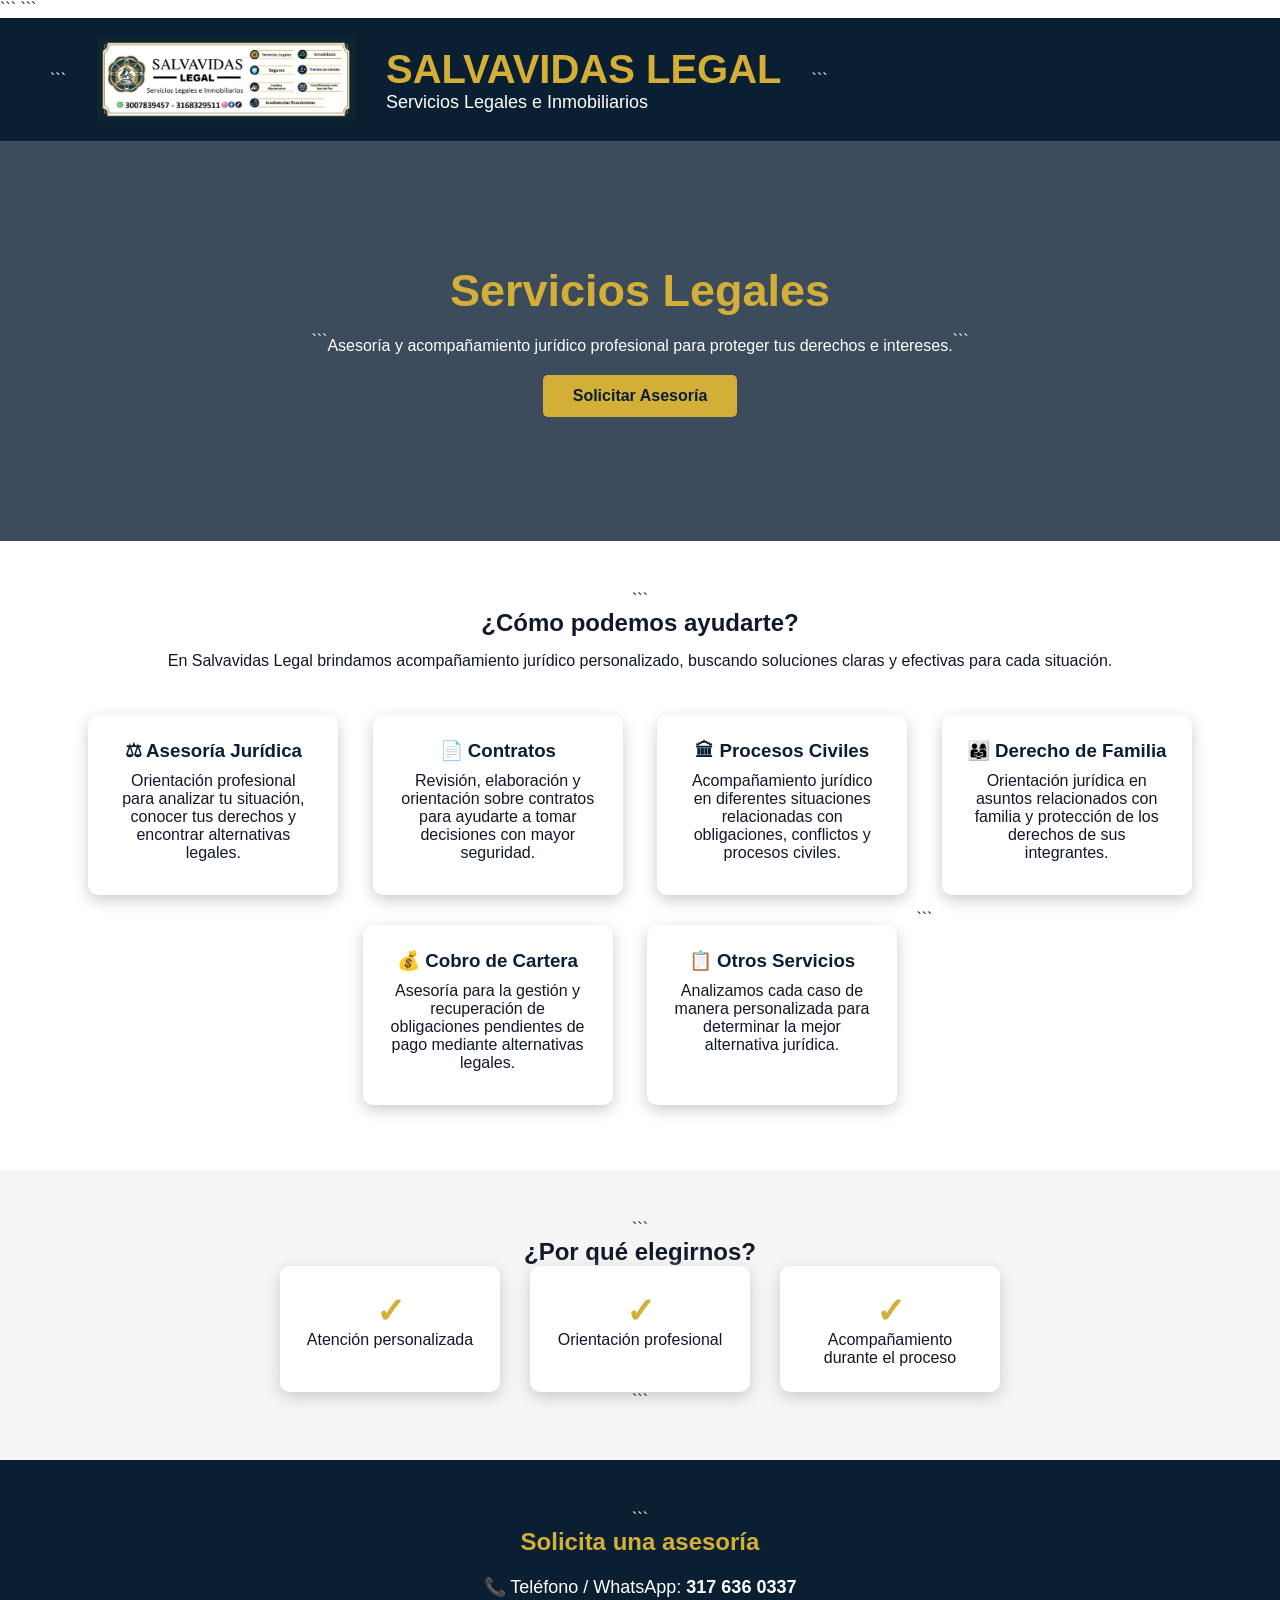
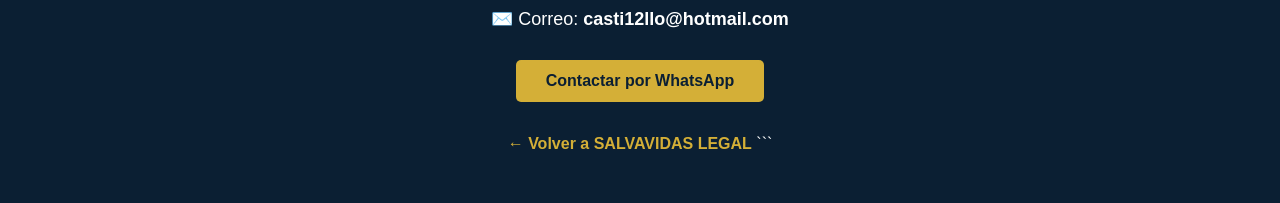
==== legal.html @ f8e182da "Create legal.html" ====
<!DOCTYPE html>

<html lang="es">

<head>
    <meta charset="UTF-8">
    <meta name="viewport" content="width=device-width, initial-scale=1.0">

```
<title>Servicios Legales | Salvavidas Legal</title>

<link rel="stylesheet" href="css/style.css">
```

</head>

<body>

<header>

```
<img src="Salvavidas.jpeg" alt="Salvavidas Legal" class="logo">

<div>
    <h1>SALVAVIDAS LEGAL</h1>
    <p>Servicios Legales e Inmobiliarios</p>
</div>
```

</header>

<section class="hero">

```
<div>

    <h2>
        <span>Servicios Legales</span>
    </h2>

    <p>
        Asesoría y acompañamiento jurídico profesional
        para proteger tus derechos e intereses.
    </p>

    <a
        class="btn"
        href="https://wa.me/573176360337"
        target="_blank">
        Solicitar Asesoría
    </a>

</div>
```

</section>

<section class="servicios">

```
<h2>¿Cómo podemos ayudarte?</h2>

<p style="margin-top: 15px; margin-bottom: 30px;">
    En Salvavidas Legal brindamos acompañamiento jurídico
    personalizado, buscando soluciones claras y efectivas
    para cada situación.
</p>


<div class="card">

    <h3>⚖ Asesoría Jurídica</h3>

    <p>
        Orientación profesional para analizar tu situación,
        conocer tus derechos y encontrar alternativas legales.
    </p>

</div>


<div class="card">

    <h3>📄 Contratos</h3>

    <p>
        Revisión, elaboración y orientación sobre contratos
        para ayudarte a tomar decisiones con mayor seguridad.
    </p>

</div>


<div class="card">

    <h3>🏛 Procesos Civiles</h3>

    <p>
        Acompañamiento jurídico en diferentes situaciones
        relacionadas con obligaciones, conflictos y procesos civiles.
    </p>

</div>


<div class="card">

    <h3>👨‍👩‍👧 Derecho de Familia</h3>

    <p>
        Orientación jurídica en asuntos relacionados con
        familia y protección de los derechos de sus integrantes.
    </p>

</div>


<div class="card">

    <h3>💰 Cobro de Cartera</h3>

    <p>
        Asesoría para la gestión y recuperación de obligaciones
        pendientes de pago mediante alternativas legales.
    </p>

</div>


<div class="card">

    <h3>📋 Otros Servicios</h3>

    <p>
        Analizamos cada caso de manera personalizada para
        determinar la mejor alternativa jurídica.
    </p>

</div>
```

</section>

<section class="confianza">

```
<h2>¿Por qué elegirnos?</h2>

<div class="estadisticas">

    <div class="dato">

        <h3>✓</h3>

        <p>
            Atención personalizada
        </p>

    </div>


    <div class="dato">

        <h3>✓</h3>

        <p>
            Orientación profesional
        </p>

    </div>


    <div class="dato">

        <h3>✓</h3>

        <p>
            Acompañamiento durante el proceso
        </p>

    </div>

</div>
```

</section>

<section class="contacto">

```
<h2>Solicita una asesoría</h2>

<p>
    📞 Teléfono / WhatsApp:
    <strong>317 636 0337</strong>
</p>

<p>
    ✉️ Correo:
    <strong>casti12llo@hotmail.com</strong>
</p>

<a
    href="https://wa.me/573176360337"
    class="btn"
    target="_blank">
    Contactar por WhatsApp
</a>

<br><br>

<a href="index.html" class="red">
    ← Volver a SALVAVIDAS LEGAL
</a>
```

</section>

</body>

</html>
---- css/style.css ----
/* Estilos generales SALVAVIDAS LEGAL */

* {
    margin: 0;
    padding: 0;
    box-sizing: border-box;
}

body {
    font-family: Arial, Helvetica, sans-serif;
    background-color: #ffffff;
    color: #111827;
}

/* Encabezado */

header {
    background-color: #0b1f33;
    color: white;
    padding: 20px 50px;
    display: flex;
    align-items: center;
    gap: 30px;
}

header h1 {
    color: #d4af37;
    font-size: 40px;
}

header p {
    font-size: 18px;
}

/* Sección principal */

.hero {
    min-height: 400px;
    display: flex;
    justify-content: center;
    align-items: center;
    text-align: center;
    background: linear-gradient(
        rgba(11,31,51,0.8),
        rgba(11,31,51,0.8)
    );
    color: white;
    padding: 40px;
}

.hero h2 {
    font-size: 45px;
    margin-bottom: 20px;
}

.hero span {
    color: #d4af37;
}

/* Botones */

.btn {
    display: inline-block;
    margin-top: 20px;
    padding: 12px 30px;
    background-color: #d4af37;
    color: #0b1f33;
    text-decoration: none;
    font-weight: bold;
    border-radius: 5px;
}

/* Servicios */

.servicios {
    padding: 50px;
    text-align: center;
}

.card {
    display: inline-block;
    width: 250px;
    margin: 15px;
    padding: 25px;
    background: white;
    border-radius: 10px;
    box-shadow: 0 5px 15px #ccc;
}

.card h3 {
    color: #0b1f33;
    margin-bottom: 10px;
}


/* Logo */

.logo {
    width: 260px;
    height: auto;
}

header div {
    text-align: left;
}

/* Confianza */

.confianza {
    background-color: #f5f5f5;
    padding: 50px;
    text-align: center;
}

.estadisticas {
    display: flex;
    justify-content: center;
    gap: 30px;
    flex-wrap: wrap;
}

.dato {
    background: white;
    padding: 25px;
    width: 220px;
    border-radius: 10px;
    box-shadow: 0 5px 15px #ccc;
}

.dato h3 {
    color: #d4af37;
    font-size: 35px;
}


/* Contacto */

.contacto {
    background-color: #0b1f33;
    color: white;
    padding: 50px;
    text-align: center;
}

.contacto h2 {
    color: #d4af37;
    margin-bottom: 20px;
}

.contacto p {
    margin: 10px;
    font-size: 18px;
}

.red {
    display: inline-block;
    margin-top: 15px;
    color: #d4af37;
    text-decoration: none;
    font-weight: bold;
}


.card {
    display: inline-block;
    vertical-align: top;
    width: 250px;
    min-height: 180px;
    margin: 15px;
    padding: 25px;
    background: white;
    border-radius: 10px;
    box-shadow: 0 5px 15px #ccc;
    text-decoration: none;
    color: #111827;
    transition: 0.3s;
    cursor: pointer;
}

.card:hover {
    transform: translateY(-8px);
    box-shadow: 0 10px 25px #aaa;
}

.card span {
    display: inline-block;
    margin-top: 20px;
    color: #d4af37;
    font-weight: bold;
}
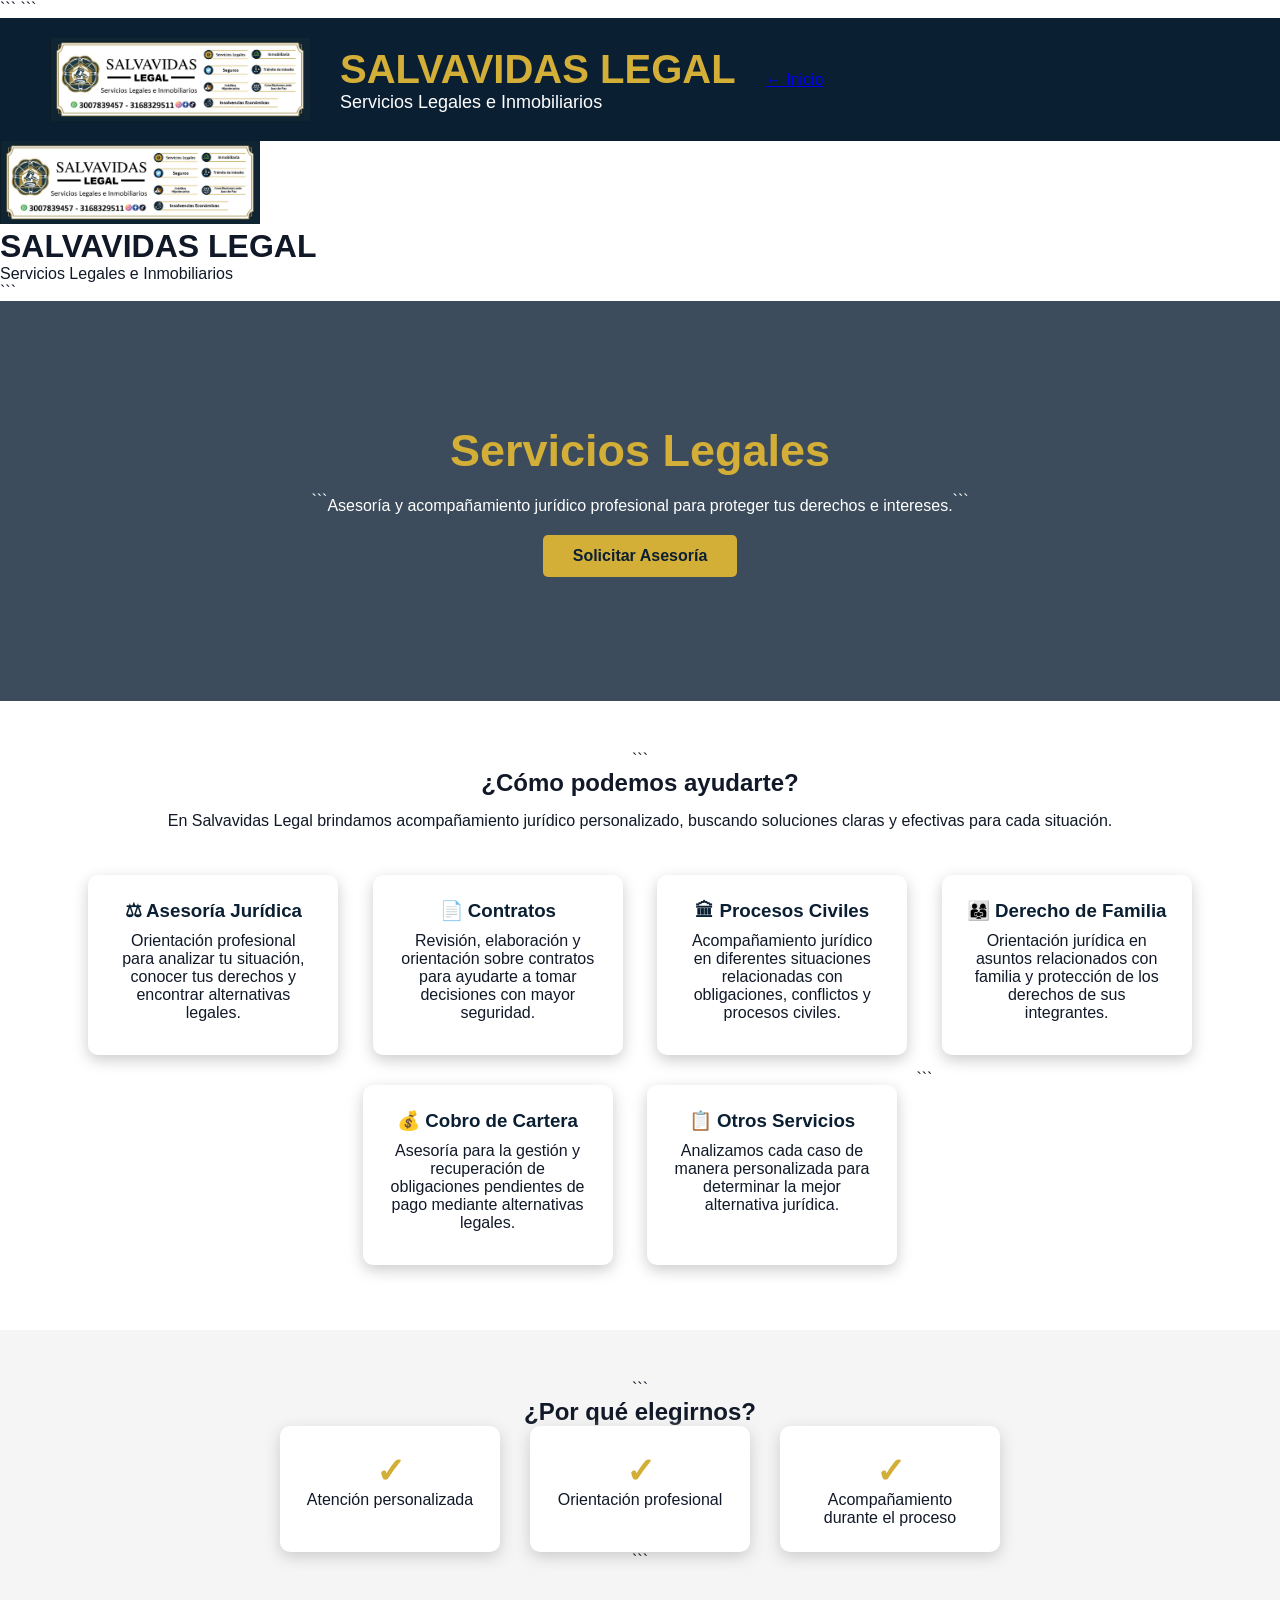
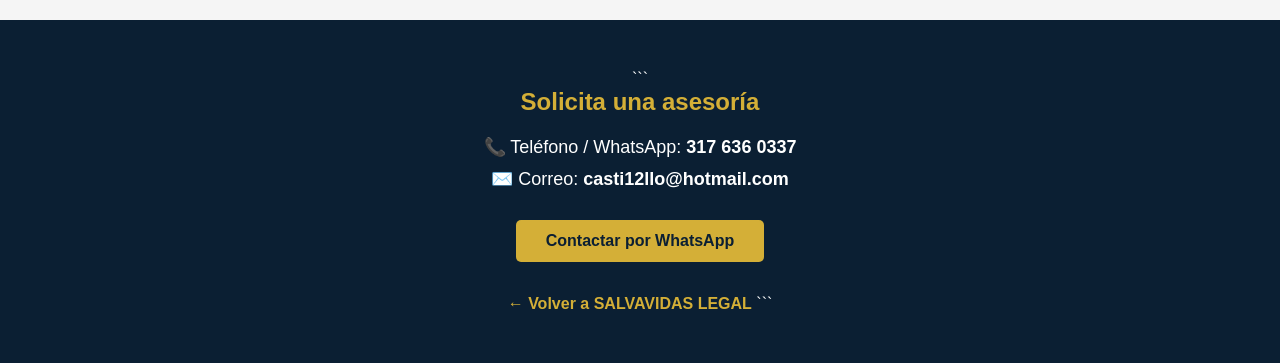
==== commit 6ff506e0: "Update legal.html" ====
--- a/legal.html
+++ b/legal.html
@@ -18,7 +18,20 @@
 
 <header>
 
-```
+
+    <img src="Salvavidas.jpeg" alt="Salvavidas Legal" class="logo">
+
+    <div>
+        <h1>SALVAVIDAS LEGAL</h1>
+        <p>Servicios Legales e Inmobiliarios</p>
+    </div>
+
+    <a href="index.html" class="inicio-btn">
+        ← Inicio
+    </a>
+
+</header>
+    
 <img src="Salvavidas.jpeg" alt="Salvavidas Legal" class="logo">
 
 <div>
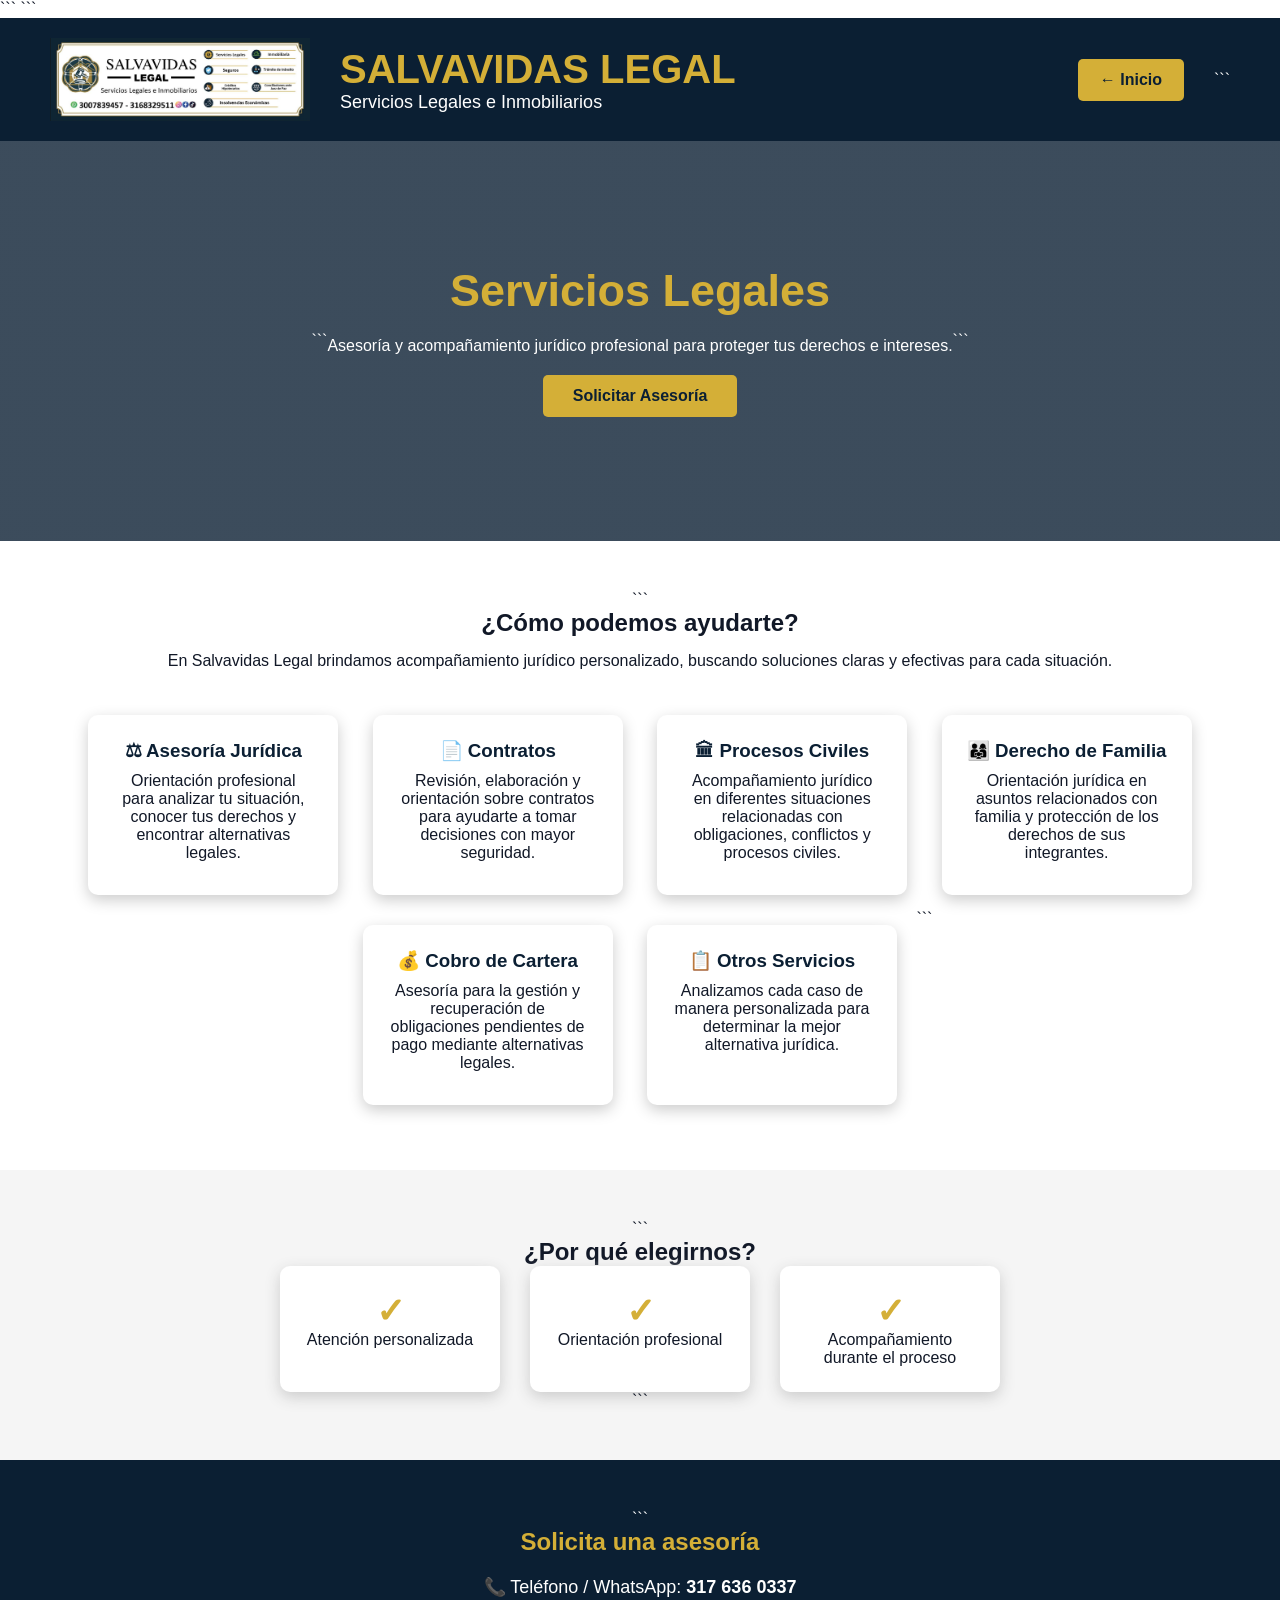
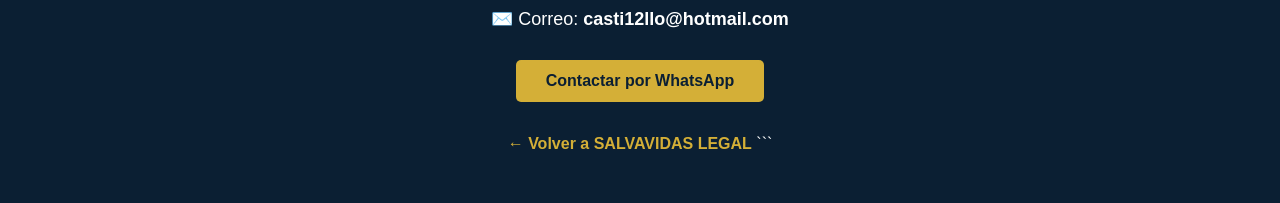
==== commit 9e897aa2: "Update legal.html" ====
--- a/legal.html
+++ b/legal.html
@@ -30,14 +30,6 @@
         ← Inicio
     </a>
 
-</header>
-    
-<img src="Salvavidas.jpeg" alt="Salvavidas Legal" class="logo">
-
-<div>
-    <h1>SALVAVIDAS LEGAL</h1>
-    <p>Servicios Legales e Inmobiliarios</p>
-</div>
 ```
 
 </header>
--- a/css/style.css
+++ b/css/style.css
@@ -188,3 +188,22 @@
     color: #d4af37;
     font-weight: bold;
 }
+
+
+/* Botón volver al inicio */
+
+.inicio-btn {
+    margin-left: auto;
+    padding: 12px 22px;
+    background-color: #d4af37;
+    color: #0b1f33;
+    text-decoration: none;
+    font-weight: bold;
+    border-radius: 5px;
+    transition: 0.3s;
+}
+
+.inicio-btn:hover {
+    background-color: white;
+    color: #0b1f33;
+}
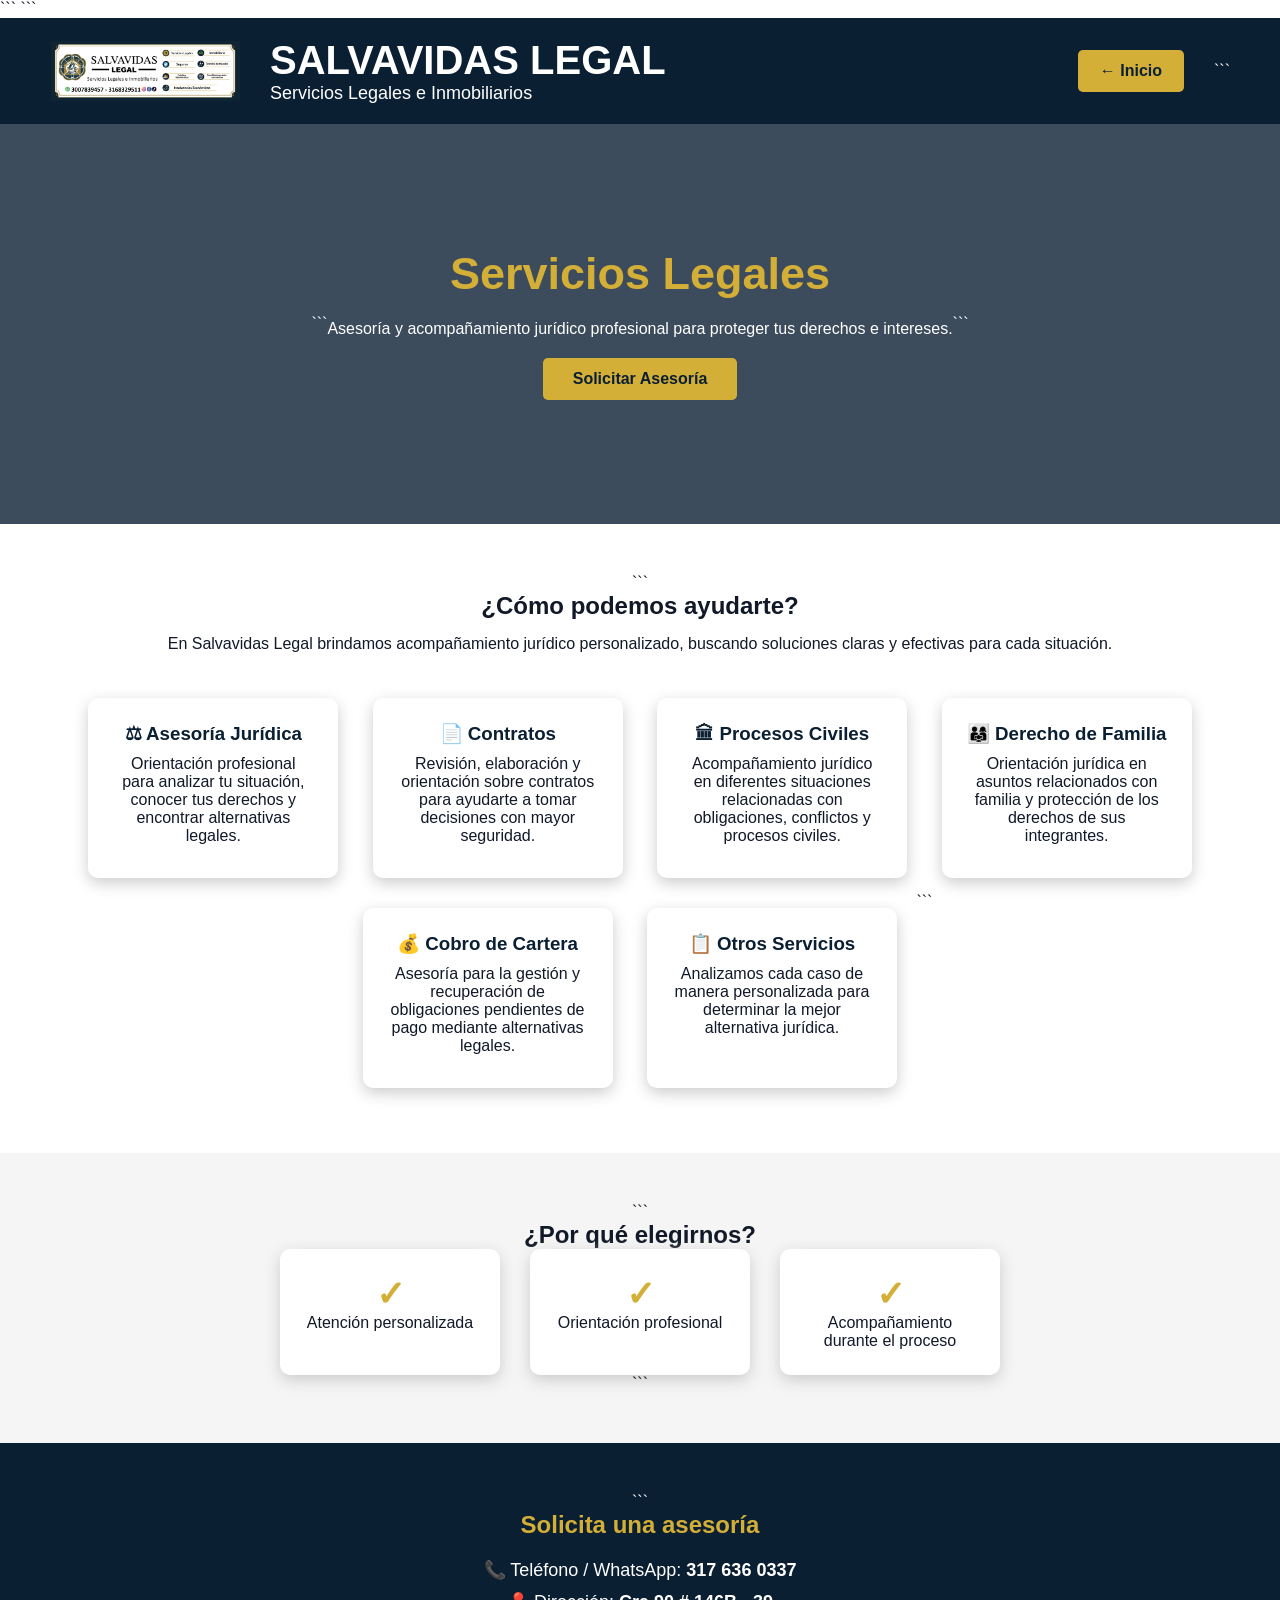
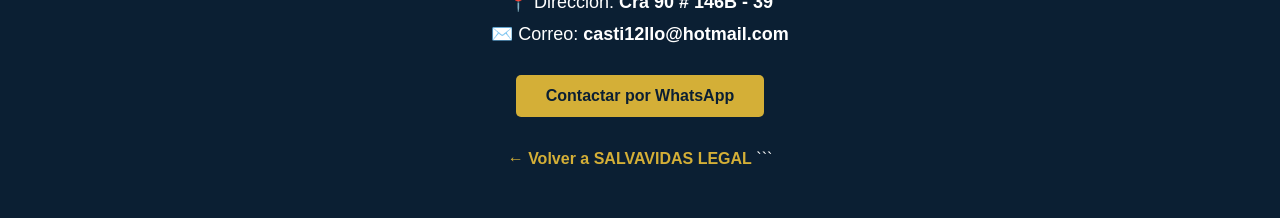
==== commit adb3d318: "Update legal.html" ====
--- a/legal.html
+++ b/legal.html
@@ -186,7 +186,8 @@
     </div>
 
 </div>
-```
+
+    ```
 
 </section>
 
@@ -199,7 +200,10 @@
     📞 Teléfono / WhatsApp:
     <strong>317 636 0337</strong>
 </p>
-
+<p>
+    📍 Dirección:
+    <strong>Cra 90 # 146B - 39</strong>
+</p>
 <p>
     ✉️ Correo:
     <strong>casti12llo@hotmail.com</strong>
--- a/css/style.css
+++ b/css/style.css
@@ -24,7 +24,7 @@
 }
 
 header h1 {
-    color: #d4af37;
+    color: white;
     font-size: 40px;
 }
 
@@ -96,7 +96,7 @@
 /* Logo */
 
 .logo {
-    width: 260px;
+    width: 190px;
     height: auto;
 }
 
@@ -207,3 +207,198 @@
     background-color: white;
     color: #0b1f33;
 }
+
+/* ============================= */
+/* MENÚ PRINCIPAL */
+/* ============================= */
+
+.menu {
+    width: 100%;
+    background-color: #0b1f33;
+
+    display: flex;
+    justify-content: center;
+    align-items: center;
+
+    padding: 0;
+}
+
+/* Opciones principales */
+
+.menu > a,
+.menu-desplegable > a {
+    display: block;
+
+    padding: 18px 25px;
+
+    color: white;
+    text-decoration: none;
+
+    font-weight: bold;
+    font-size: 16px;
+
+    transition: 0.3s;
+}
+
+/* Efecto al pasar el mouse */
+
+.menu > a:hover,
+.menu-desplegable > a:hover {
+    background-color: #d4af37;
+    color: #0b1f33;
+}
+
+
+/* ============================= */
+/* SUBMENÚ */
+/* ============================= */
+
+.menu-desplegable {
+    position: relative;
+}
+
+.submenu {
+    display: none;
+
+    position: absolute;
+
+    top: 100%;
+    left: 0;
+
+    min-width: 250px;
+
+    background-color: white;
+
+    box-shadow: 0 5px 15px rgba(0,0,0,0.25);
+
+    z-index: 1000;
+}
+
+
+/* Opciones del submenú */
+
+.submenu a {
+    display: block;
+
+    padding: 14px 18px;
+
+    color: #0b1f33;
+
+    text-decoration: none;
+
+    font-weight: bold;
+
+    border-bottom: 1px solid #eee;
+}
+
+
+/* Hover submenú */
+
+.submenu a:hover {
+    background-color: #d4af37;
+
+    color: #0b1f33;
+}
+
+
+/* Mostrar submenú */
+
+.menu-desplegable:hover .submenu {
+    display: block;
+}
+
+
+.bienvenida {
+    padding: 60px 30px;
+    text-align: center;
+    background-color: white;
+}
+
+.bienvenida h2 {
+    color: #0b1f33;
+    font-size: 32px;
+    margin-bottom: 15px;
+}
+
+.bienvenida > p {
+    font-size: 18px;
+    max-width: 750px;
+    margin: 0 auto 40px;
+}
+
+.beneficios {
+    display: flex;
+    justify-content: center;
+    gap: 25px;
+    flex-wrap: wrap;
+}
+
+.beneficio {
+    width: 280px;
+    padding: 25px;
+    border-radius: 10px;
+    background-color: #f5f5f5;
+    box-shadow: 0 5px 15px #ddd;
+}
+
+.beneficio h3 {
+    color: #0b1f33;
+    margin-bottom: 12px;
+}
+
+.beneficio p {
+    line-height: 1.5;
+}
+
+/* ========================= */
+/* WHATSAPP FLOTANTE */
+/* ========================= */
+
+.whatsapp-float {
+    position: fixed;
+
+    width: 75px;
+    height: 75px;
+
+    right: 25px;
+    bottom: 25px;
+
+    background-color: #25D366;
+    color: white;
+
+    border-radius: 50%;
+
+    display: flex;
+    align-items: center;
+    justify-content: center;
+
+    text-decoration: none;
+
+    font-size: 70px;
+
+    box-shadow: 0 5px 15px rgba(0, 0, 0, 0.35);
+
+    z-index: 9999;
+
+    transition: all 0.3s ease;
+}
+
+.whatsapp-float:hover {
+    transform: scale(1.12);
+
+    box-shadow: 0 7px 20px rgba(0, 0, 0, 0.45);
+}
+@media (max-width: 600px) {
+
+    .whatsapp-float {
+        width: 65px;
+        height: 65px;
+
+        right: 18px;
+        bottom: 18px;
+
+        font-size: 38px;
+    }
+
+}
+
